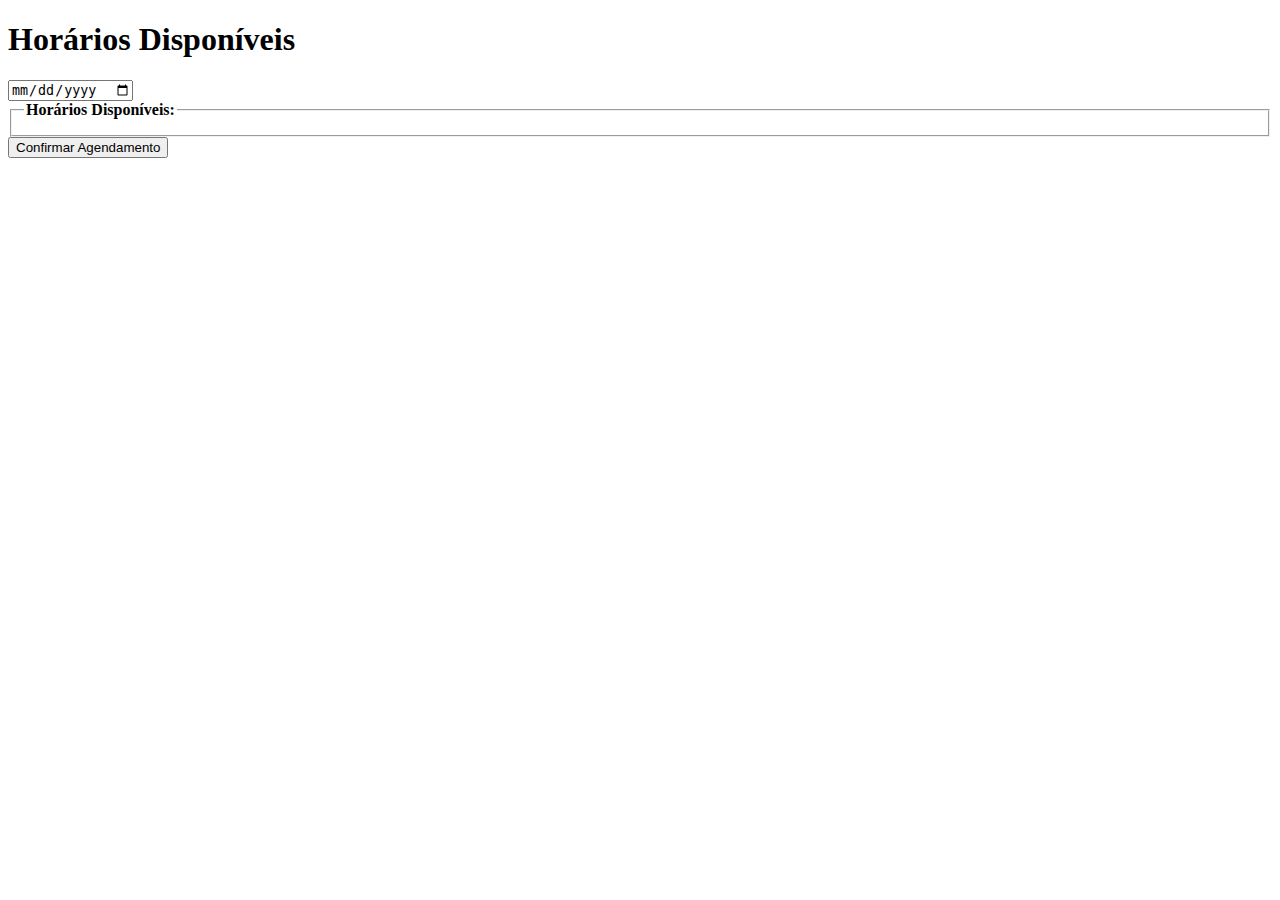
==== agendamento.html @ b6f5c53a "first-commit" ====
<!DOCTYPE html>
<html lang="pt-BR">
<head>
    <meta charset="UTF-8">
    <meta name="viewport" content="width=device-width, initial-scale=1.0">
    <title>Agendamento</title>
</head>
<body>
    <header>
        <h1>Horários Disponíveis</h1>
    </header>
    <main>
        <label for="data">
            <input type="date">
        </label>
        <fieldset>
            <legend><strong>Horários Disponíveis:</strong></legend>

            <div id="horarios-disponiveis" class="horarios-disponiveis"></div>

        </fieldset>

        <input type="submit" value="Confirmar Agendamento">
    </main>
    
</body>
</html>
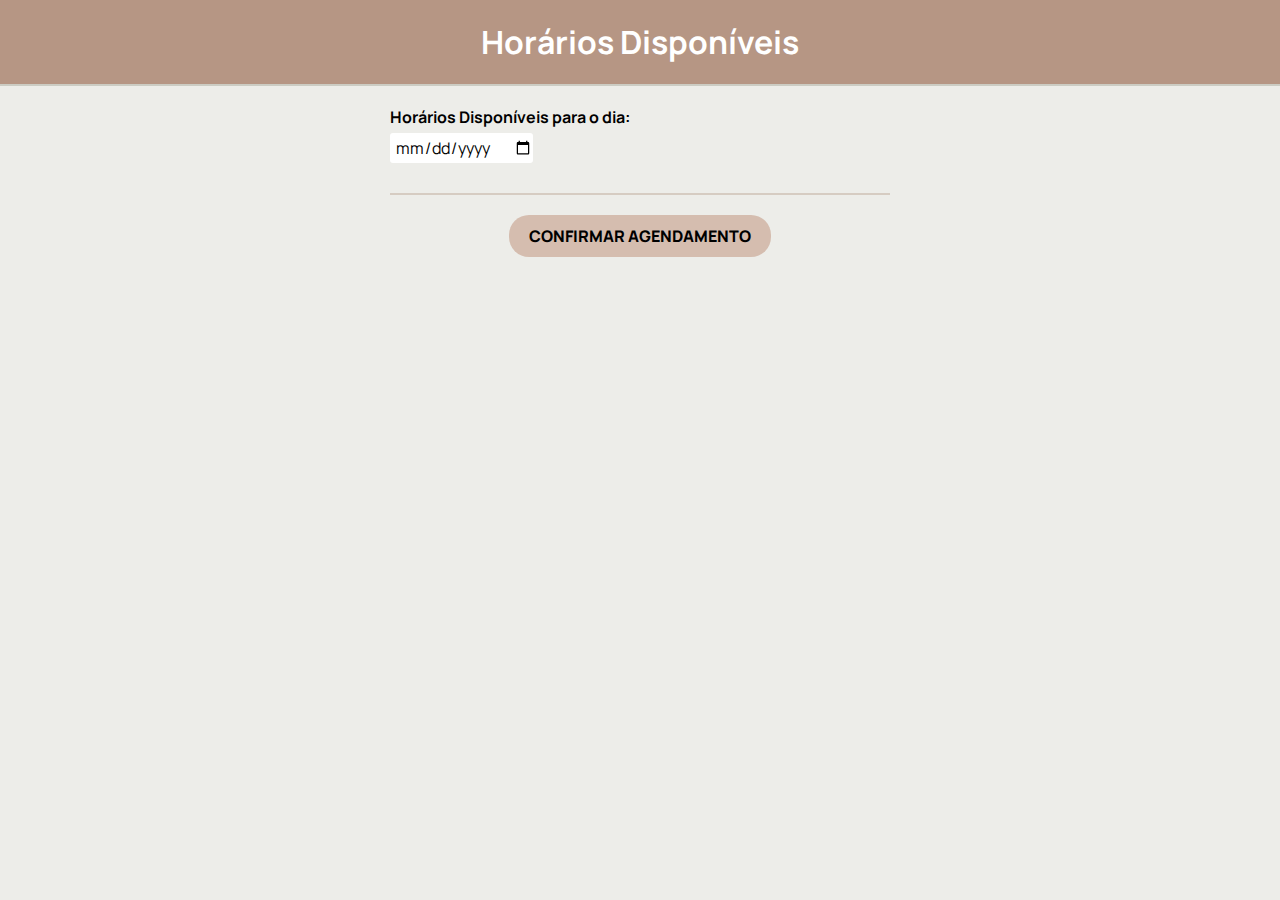
==== commit 8c15169b: "css agendamento confirmacao" ====
--- a/agendamento.html
+++ b/agendamento.html
@@ -3,6 +3,10 @@
 <head>
     <meta charset="UTF-8">
     <meta name="viewport" content="width=device-width, initial-scale=1.0">
+    <link rel="stylesheet" href="css/styles.css">
+    <link rel="preconnect" href="https://fonts.googleapis.com">
+    <link rel="preconnect" href="https://fonts.gstatic.com" crossorigin>
+    <link href="https://fonts.googleapis.com/css2?family=Manrope:wght@200;400;800&display=swap" rel="stylesheet">
     <title>Agendamento</title>
 </head>
 <body>
@@ -10,17 +14,19 @@
         <h1>Horários Disponíveis</h1>
     </header>
     <main>
-        <label for="data">
-            <input type="date">
-        </label>
+        
         <fieldset>
-            <legend><strong>Horários Disponíveis:</strong></legend>
+            <legend><strong>Horários Disponíveis para o dia:</strong></legend>
+
+            <label for="data">
+                <input type="date">
+            </label>
 
             <div id="horarios-disponiveis" class="horarios-disponiveis"></div>
 
         </fieldset>
 
-        <input type="submit" value="Confirmar Agendamento">
+        <button name="confirmar">Confirmar Agendamento</button>
     </main>
     
 </body>
--- a/css/styles.css
+++ b/css/styles.css
@@ -0,0 +1,116 @@
+*{
+    margin: 0;
+    padding: 0;
+    box-sizing: border-box;
+    font-family: Manrope;
+    border: none;
+}
+
+header{
+    background-color: #b69684;
+    border-bottom: 2px double #ccccc3;  
+}
+
+header h1{
+    color: #ffffff;
+    padding: 20px;
+    
+}
+
+body{
+    background-color: #EDEDE9;
+    text-align: center;
+}
+
+main{
+    padding: 20px;
+}
+
+fieldset h2{
+    font-size: 1.5rem;
+    margin-bottom: 10px;
+    color: #634b3e;
+}
+
+fieldset h3{
+    font-size: 1.1rem;
+    margin-bottom: 15px;
+}
+
+fieldset{
+    text-align: left;
+    width: 70%;
+    max-width: 500px;
+    border: none;
+    flex-direction: column;
+
+    margin: 0 auto;
+    padding-bottom: 20px;
+
+    border-bottom: 2px solid #D6CCC2;
+    margin-bottom: 20px;
+    
+}
+
+fieldset input{
+    width: 100%;
+    height: 30px;
+    margin-bottom: 10px;
+    margin-top: 5px;
+    border-radius: 3px;
+    font-size: 16px;
+    padding-left: 5px;
+}
+
+fieldset select{
+    font-size: 15px;
+    margin-right: 5px;
+    border-radius: 5px;
+}
+
+fieldset input[type="checkbox"]{
+    display: inline;
+    width: 15px;
+    height: 15px;
+    margin-right: 10px;
+}
+
+fieldset input[type="date"]{
+    width: auto;
+}
+
+.servicos label{
+    display: flex;
+    flex-wrap: wrap;
+    align-items: first baseline;
+}
+
+#duracao-label{
+    display: inline-block;
+    font-weight: 800;
+    margin-top: 15px;
+    margin-right: 20px;
+}
+
+button{
+    background-color:#D5BDAF;
+    border: 0;
+    border-radius: 20px;
+    font-weight: 800;
+    font-size: 1rem;
+    padding: 10px 20px;
+    margin: 0 auto;
+    text-transform:uppercase;
+}
+button:hover{
+    background-color:#c2a99a;
+}
+
+textarea{
+    width: 100%;
+    border-radius: 5px;
+    margin-top: 10px;
+    font-size: 15px;
+    padding: 7px;
+    
+}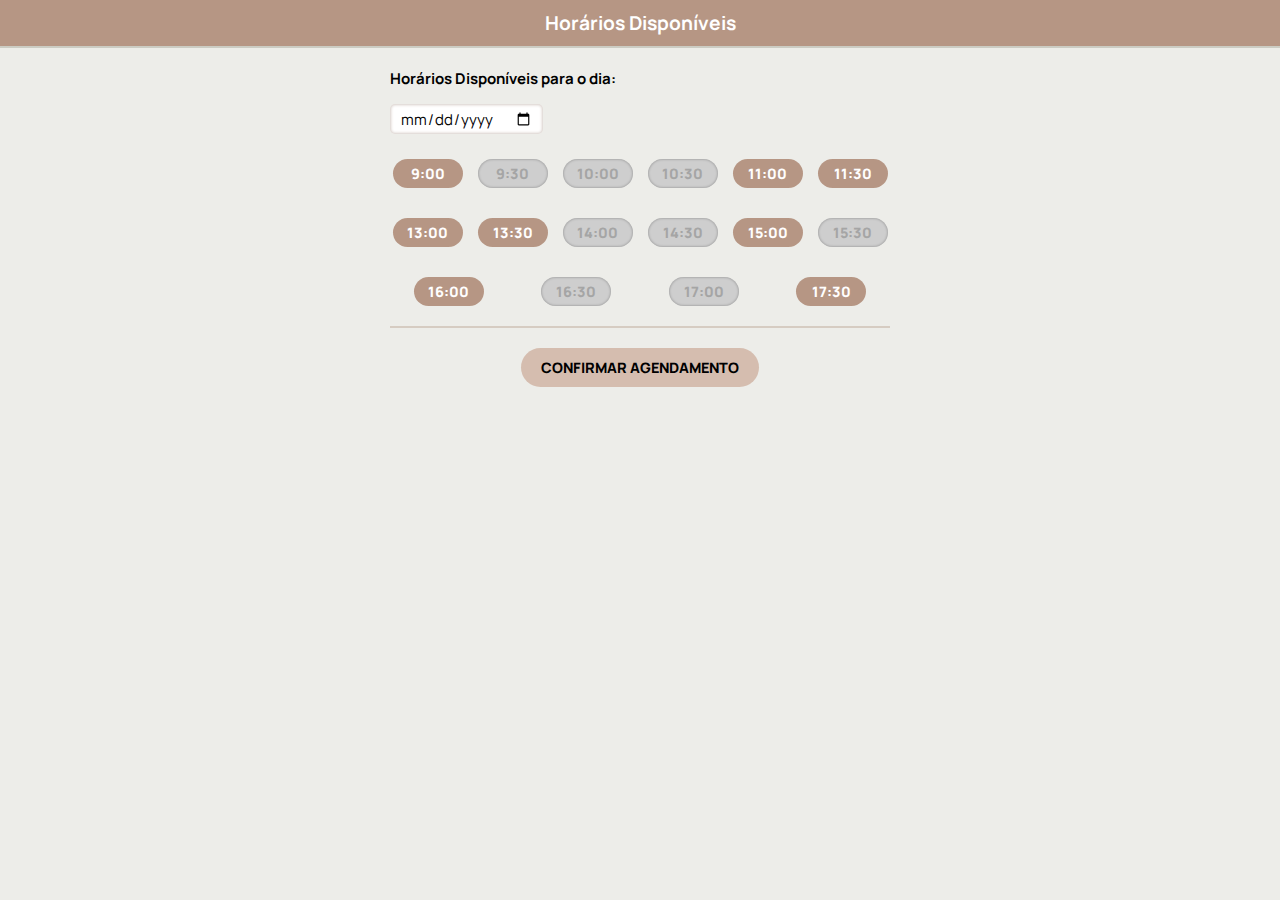
==== commit 2e757c68: "gerador agenda" ====
--- a/agendamento.html
+++ b/agendamento.html
@@ -22,12 +22,14 @@
                 <input type="date">
             </label>
 
-            <div id="horarios-disponiveis" class="horarios-disponiveis"></div>
+            <div id="agenda" class="agenda"></div>
 
         </fieldset>
 
         <button name="confirmar">Confirmar Agendamento</button>
     </main>
+
+    <script type="module" src="horarios.js"></script>
     
 </body>
 </html>--- a/css/styles.css
+++ b/css/styles.css
@@ -13,11 +13,14 @@
 
 header h1{
     color: #ffffff;
-    padding: 20px;
+    padding: 10px;
+    font-size: 1.2rem;
     
 }
 
 body{
+    width: 100%;
+    height: 100vh;
     background-color: #EDEDE9;
     text-align: center;
 }
@@ -27,14 +30,14 @@
 }
 
 fieldset h2{
-    font-size: 1.5rem;
+    font-size: 1rem;
     margin-bottom: 10px;
     color: #634b3e;
 }
 
 fieldset h3{
     font-size: 1.1rem;
-    margin-bottom: 15px;
+    margin-bottom: 12px;
 }
 
 fieldset{
@@ -43,12 +46,12 @@
     max-width: 500px;
     border: none;
     flex-direction: column;
+    font-size: 15px;
 
     margin: 0 auto;
-    padding-bottom: 20px;
-
+    padding-bottom: 10px;
     border-bottom: 2px solid #D6CCC2;
-    margin-bottom: 20px;
+    margin-bottom: 10px;
     
 }
 
@@ -58,13 +61,14 @@
     margin-bottom: 10px;
     margin-top: 5px;
     border-radius: 3px;
-    font-size: 16px;
+    font-size: 13px;
     padding-left: 5px;
+    box-shadow: inset 0 0 3px 1px rgb(214, 204, 199);
 }
 
 fieldset select{
-    font-size: 15px;
-    margin-right: 5px;
+    font-size: 13px;
+    margin: 5px 5px;
     border-radius: 5px;
 }
 
@@ -72,17 +76,28 @@
     display: inline;
     width: 15px;
     height: 15px;
-    margin-right: 10px;
+    margin-right: 5px;
 }
 
 fieldset input[type="date"]{
     width: auto;
+    font-size: 15px;
+    border-radius: 5px;
+    padding: 5px 10px;
+    margin: 15px 0;
 }
 
-.servicos label{
+.servicos{
     display: flex;
+    flex-direction: row;
     flex-wrap: wrap;
-    align-items: first baseline;
+}
+
+.servicos-select{
+    width: 50%;
+    display: flex;
+    flex-direction: row;
+    flex-direction: column;
 }
 
 #duracao-label{
@@ -94,12 +109,13 @@
 
 button{
     background-color:#D5BDAF;
+    min-width: 200px;
     border: 0;
     border-radius: 20px;
     font-weight: 800;
-    font-size: 1rem;
+    font-size: 0.9rem;
     padding: 10px 20px;
-    margin: 0 auto;
+    margin: 10px auto;
     text-transform:uppercase;
 }
 button:hover{
@@ -110,7 +126,48 @@
     width: 100%;
     border-radius: 5px;
     margin-top: 10px;
-    font-size: 15px;
+    font-size: 13px;
     padding: 7px;
     
+}
+
+.horario-indisponivel{
+    background-color: #cecece;
+    color: #a5a5a5;
+    width: auto;
+    min-width: 70px;
+    padding: 5px;
+    box-shadow: inset 0 0 2px 1px #acacac;
+    
+}
+
+.horario-indisponivel:hover{
+    background-color: #cecece;
+    color: #a5a5a5;
+}
+
+.horario-disponivel{
+    background-color: #b69684;
+    color: #fffefe;
+    width: auto;
+    min-width: 70px;
+    padding: 5px;
+    box-shadow: none;
+    
+}
+
+.horario-disponivel:hover{
+    background-color: #924c24;
+    color: #fffefe;
+}
+.horario-selecionado{
+    background-color: #924c24;
+    color: #fffefe;
+}
+
+
+.agenda{
+    display: flex;
+    flex-wrap: wrap;
+    gap: 10px;
 }